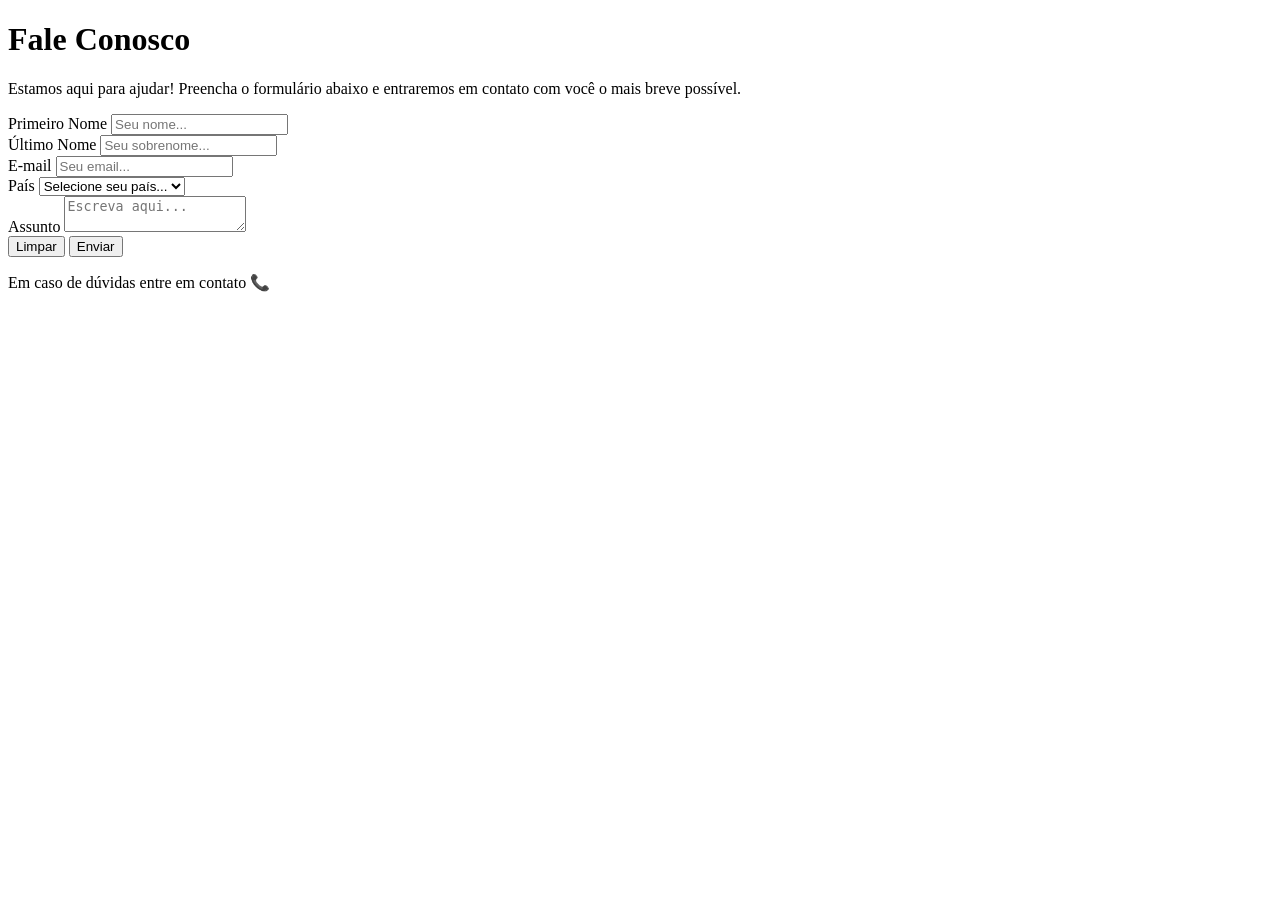
==== forms/form-fale-conosco-flex.html @ ec852b4c "lab_09" ====
<!DOCTYPE html>
<html lang="pt-BR">
  <head>
    <meta charset="UTF-8" />
    <meta name="viewport" content="width=device-width, initial-scale=1.0" />
    <title>Fale Conosco</title>
  </head>
  <body>
    <main class="container">
      <header>
        <h1>Fale Conosco</h1>
        <p>
          Estamos aqui para ajudar! Preencha o formulário abaixo e entraremos em
          contato com você o mais breve possível.
        </p>
      </header>
      <form action="#">
        <div class="form-group">
          <label for="name">Primeiro Nome</label>
          <input
            type="text"
            id="name"
            name="name"
            placeholder="Seu nome..."
            required
            maxlength="40"
            minlength="2"
          />
        </div>
        <div class="form-group">
          <label for="last_name">Último Nome</label>
          <input
            type="text"
            id="last_name"
            name="last_name"
            placeholder="Seu sobrenome..."
            required
            maxlength="60"
            minlength="2"
          />
        </div>
        <div class="form-group">
          <label for="email">E-mail</label>
          <input 
            type="email" 
            name="email" 
            id="email" 
            placeholder="Seu email..."
            required
            maxlength="30"
          />
        </div>
        <div class="form-group">
            <label for="pais">País</label>
            <select name="pais" id="pais" required>
                <option disabled selected>Selecione seu país...</option>
                <option value="brasil">Brasil</option>
                <option value="portugal">Portugal</option>
                <option value="angola">Angola</option>
                <option value="moçambique">Moçambique</option>
            </select>
        </div>
        <div class="form-group">
            <label for="message">Assunto</label>
            <textarea
                name="message"
                id="message"
                placeholder="Escreva aqui..."
                required
                maxlength="500"                
            ></textarea>
        </div>
        <div class="btn-container">
            <input type="reset" value="Limpar">
            <input type="submit" value="Enviar">
        </div>
      </form>
      <footer class="footer-contact">
        <p>Em caso de dúvidas entre em contato 📞</p>
      </footer>
    </main>
  </body>
</html>
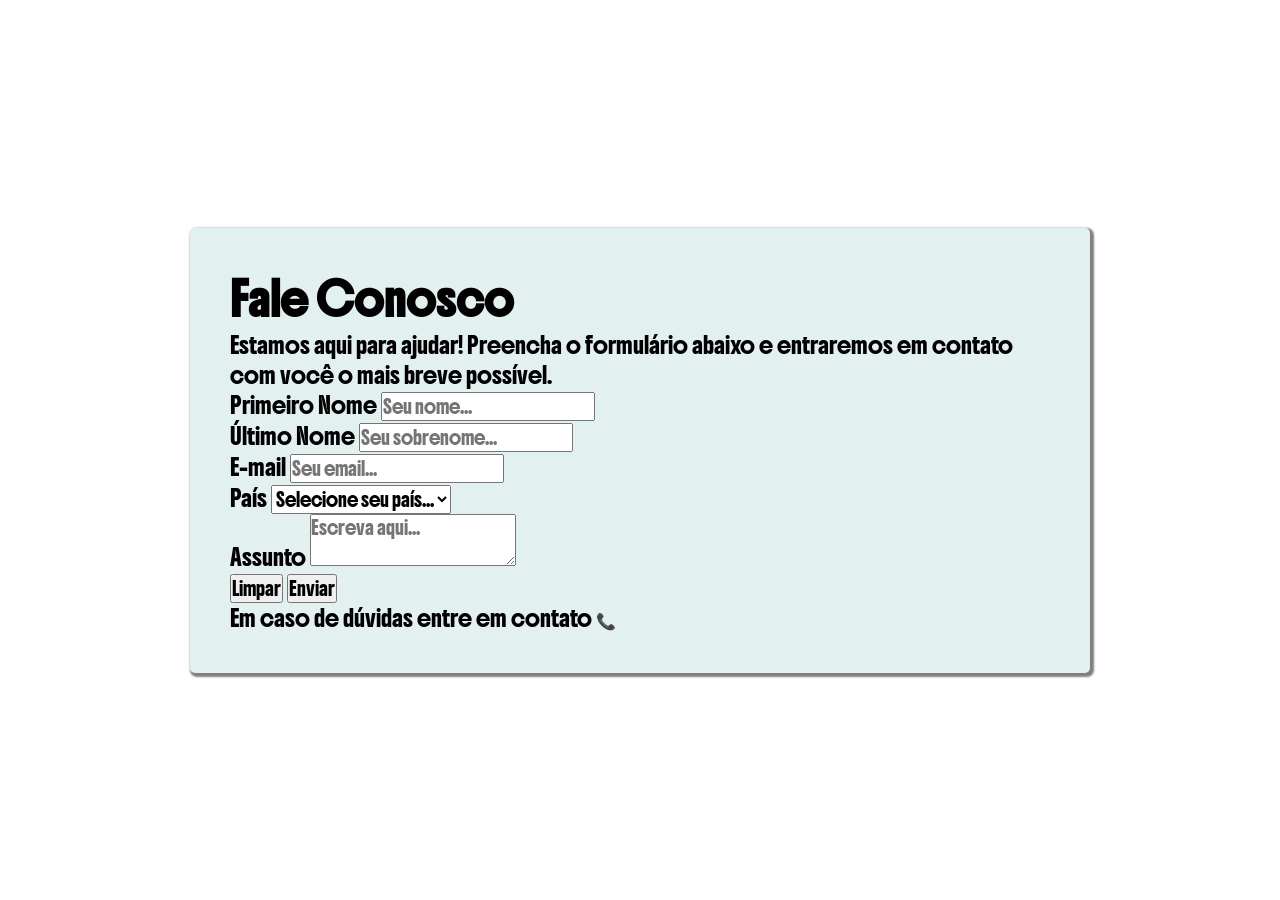
==== commit ca6dd2a4: "LAB 10- estilizacao form" ====
--- a/forms/form-fale-conosco-flex.html
+++ b/forms/form-fale-conosco-flex.html
@@ -3,6 +3,13 @@
   <head>
     <meta charset="UTF-8" />
     <meta name="viewport" content="width=device-width, initial-scale=1.0" />
+    <link rel="preconnect" href="https://fonts.googleapis.com" />
+    <link rel="preconnect" href="https://fonts.gstatic.com" crossorigin />
+    <link
+      href="https://fonts.googleapis.com/css2?family=Boldonse&display=swap"
+      rel="stylesheet"
+    />
+    <link rel="stylesheet" href="css/fale-conosco.css">
     <title>Fale Conosco</title>
   </head>
   <body>
@@ -41,38 +48,38 @@
         </div>
         <div class="form-group">
           <label for="email">E-mail</label>
-          <input 
-            type="email" 
-            name="email" 
-            id="email" 
+          <input
+            type="email"
+            name="email"
+            id="email"
             placeholder="Seu email..."
             required
             maxlength="30"
           />
         </div>
         <div class="form-group">
-            <label for="pais">País</label>
-            <select name="pais" id="pais" required>
-                <option disabled selected>Selecione seu país...</option>
-                <option value="brasil">Brasil</option>
-                <option value="portugal">Portugal</option>
-                <option value="angola">Angola</option>
-                <option value="moçambique">Moçambique</option>
-            </select>
+          <label for="pais">País</label>
+          <select name="pais" id="pais" required>
+            <option value="" disabled selected>Selecione seu país...</option>
+            <option value="brasil">Brasil</option>
+            <option value="portugal">Portugal</option>
+            <option value="angola">Angola</option>
+            <option value="moçambique">Moçambique</option>
+          </select>
         </div>
         <div class="form-group">
-            <label for="message">Assunto</label>
-            <textarea
-                name="message"
-                id="message"
-                placeholder="Escreva aqui..."
-                required
-                maxlength="500"                
-            ></textarea>
+          <label for="message">Assunto</label>
+          <textarea
+            name="message"
+            id="message"
+            placeholder="Escreva aqui..."
+            required
+            maxlength="500"
+          ></textarea>
         </div>
         <div class="btn-container">
-            <input type="reset" value="Limpar">
-            <input type="submit" value="Enviar">
+          <input type="reset" value="Limpar" />
+          <input type="submit" value="Enviar" />
         </div>
       </form>
       <footer class="footer-contact">
--- a/forms/css/fale-conosco.css
+++ b/forms/css/fale-conosco.css
@@ -0,0 +1,24 @@
+* {
+    margin: 0;
+    padding: 0;
+    box-sizing: border-box;
+    text-decoration: none; 
+    font-family: "Boldonse", system-ui;   
+}
+
+body {
+    display: flex;
+    justify-content: center;
+    align-items: center;
+    min-height: 100vh;
+    padding: 20px;
+}
+
+.container {
+    background-color: #e3f0f0;
+    padding: 40px;
+    border-radius: 5px;
+    width: 100%;
+    max-width: 900px;
+    box-shadow: 2px 2px 2px 2px rgba(0, 0, 0, 0.5);
+}
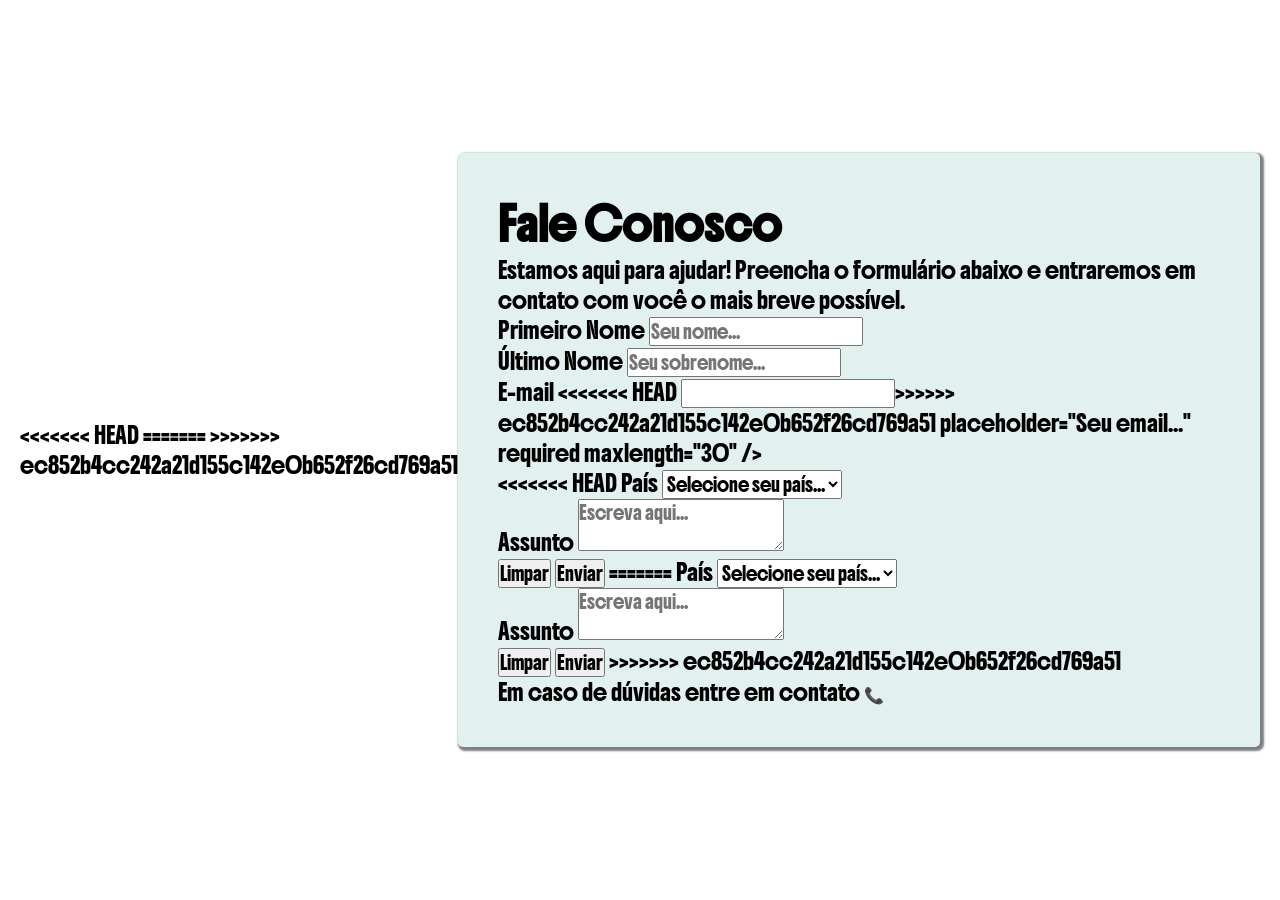
==== commit 40d26e67: "lab 10-1 estilizacao form" ====
--- a/forms/form-fale-conosco-flex.html
+++ b/forms/form-fale-conosco-flex.html
@@ -3,6 +3,7 @@
   <head>
     <meta charset="UTF-8" />
     <meta name="viewport" content="width=device-width, initial-scale=1.0" />
+<<<<<<< HEAD
     <link rel="preconnect" href="https://fonts.googleapis.com" />
     <link rel="preconnect" href="https://fonts.gstatic.com" crossorigin />
     <link
@@ -10,6 +11,8 @@
       rel="stylesheet"
     />
     <link rel="stylesheet" href="css/fale-conosco.css">
+=======
+>>>>>>> ec852b4cc242a21d155c142e0b652f26cd769a51
     <title>Fale Conosco</title>
   </head>
   <body>
@@ -48,16 +51,24 @@
         </div>
         <div class="form-group">
           <label for="email">E-mail</label>
+<<<<<<< HEAD
           <input
             type="email"
             name="email"
             id="email"
+=======
+          <input 
+            type="email" 
+            name="email" 
+            id="email" 
+>>>>>>> ec852b4cc242a21d155c142e0b652f26cd769a51
             placeholder="Seu email..."
             required
             maxlength="30"
           />
         </div>
         <div class="form-group">
+<<<<<<< HEAD
           <label for="pais">País</label>
           <select name="pais" id="pais" required>
             <option value="" disabled selected>Selecione seu país...</option>
@@ -80,6 +91,30 @@
         <div class="btn-container">
           <input type="reset" value="Limpar" />
           <input type="submit" value="Enviar" />
+=======
+            <label for="pais">País</label>
+            <select name="pais" id="pais" required>
+                <option disabled selected>Selecione seu país...</option>
+                <option value="brasil">Brasil</option>
+                <option value="portugal">Portugal</option>
+                <option value="angola">Angola</option>
+                <option value="moçambique">Moçambique</option>
+            </select>
+        </div>
+        <div class="form-group">
+            <label for="message">Assunto</label>
+            <textarea
+                name="message"
+                id="message"
+                placeholder="Escreva aqui..."
+                required
+                maxlength="500"                
+            ></textarea>
+        </div>
+        <div class="btn-container">
+            <input type="reset" value="Limpar">
+            <input type="submit" value="Enviar">
+>>>>>>> ec852b4cc242a21d155c142e0b652f26cd769a51
         </div>
       </form>
       <footer class="footer-contact">
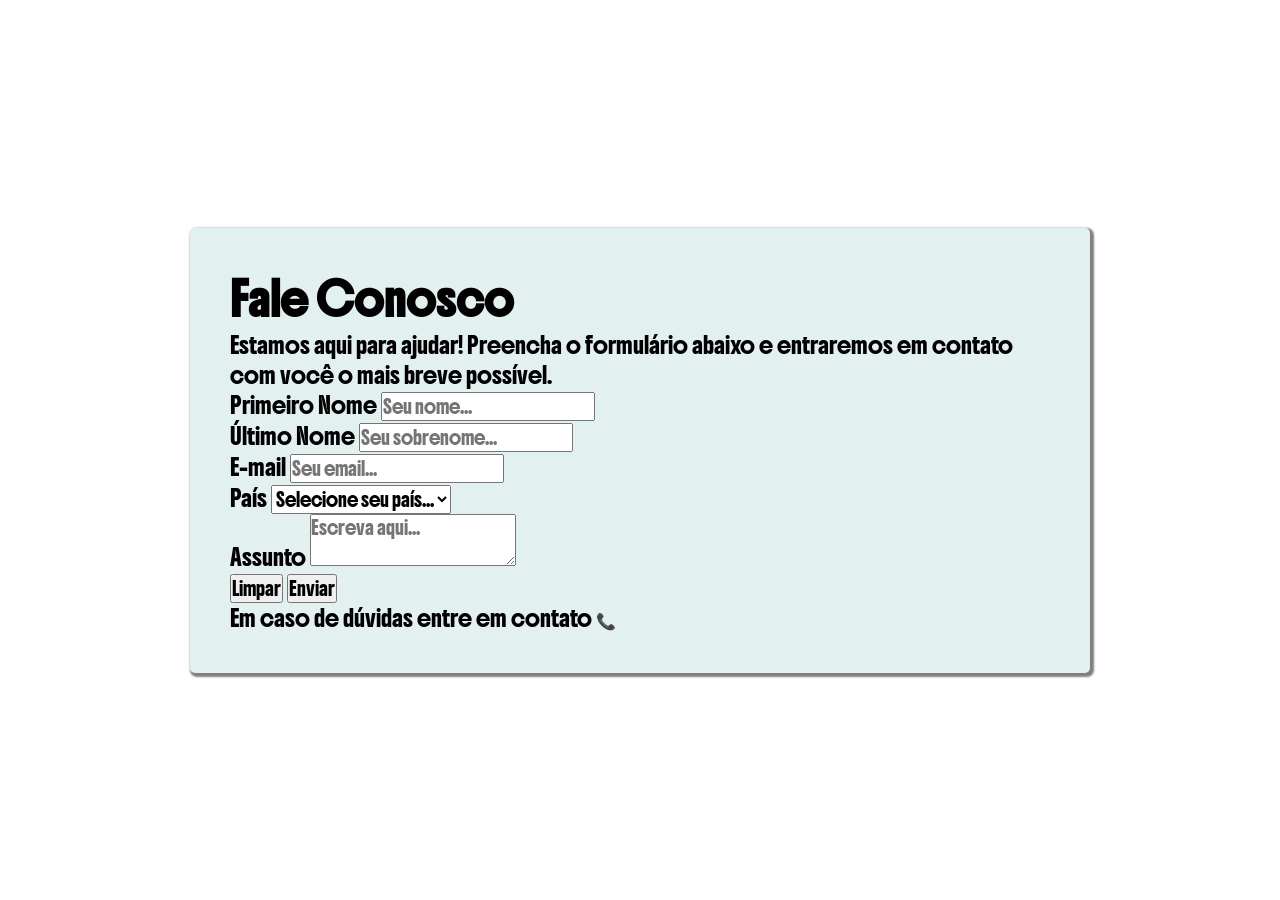
==== commit 4f37dd2b: "lab 10-2 estilizacao form" ====
--- a/forms/form-fale-conosco-flex.html
+++ b/forms/form-fale-conosco-flex.html
@@ -3,7 +3,6 @@
   <head>
     <meta charset="UTF-8" />
     <meta name="viewport" content="width=device-width, initial-scale=1.0" />
-<<<<<<< HEAD
     <link rel="preconnect" href="https://fonts.googleapis.com" />
     <link rel="preconnect" href="https://fonts.gstatic.com" crossorigin />
     <link
@@ -11,8 +10,6 @@
       rel="stylesheet"
     />
     <link rel="stylesheet" href="css/fale-conosco.css">
-=======
->>>>>>> ec852b4cc242a21d155c142e0b652f26cd769a51
     <title>Fale Conosco</title>
   </head>
   <body>
@@ -51,24 +48,16 @@
         </div>
         <div class="form-group">
           <label for="email">E-mail</label>
-<<<<<<< HEAD
           <input
             type="email"
             name="email"
             id="email"
-=======
-          <input 
-            type="email" 
-            name="email" 
-            id="email" 
->>>>>>> ec852b4cc242a21d155c142e0b652f26cd769a51
             placeholder="Seu email..."
             required
             maxlength="30"
           />
         </div>
         <div class="form-group">
-<<<<<<< HEAD
           <label for="pais">País</label>
           <select name="pais" id="pais" required>
             <option value="" disabled selected>Selecione seu país...</option>
@@ -91,30 +80,6 @@
         <div class="btn-container">
           <input type="reset" value="Limpar" />
           <input type="submit" value="Enviar" />
-=======
-            <label for="pais">País</label>
-            <select name="pais" id="pais" required>
-                <option disabled selected>Selecione seu país...</option>
-                <option value="brasil">Brasil</option>
-                <option value="portugal">Portugal</option>
-                <option value="angola">Angola</option>
-                <option value="moçambique">Moçambique</option>
-            </select>
-        </div>
-        <div class="form-group">
-            <label for="message">Assunto</label>
-            <textarea
-                name="message"
-                id="message"
-                placeholder="Escreva aqui..."
-                required
-                maxlength="500"                
-            ></textarea>
-        </div>
-        <div class="btn-container">
-            <input type="reset" value="Limpar">
-            <input type="submit" value="Enviar">
->>>>>>> ec852b4cc242a21d155c142e0b652f26cd769a51
         </div>
       </form>
       <footer class="footer-contact">
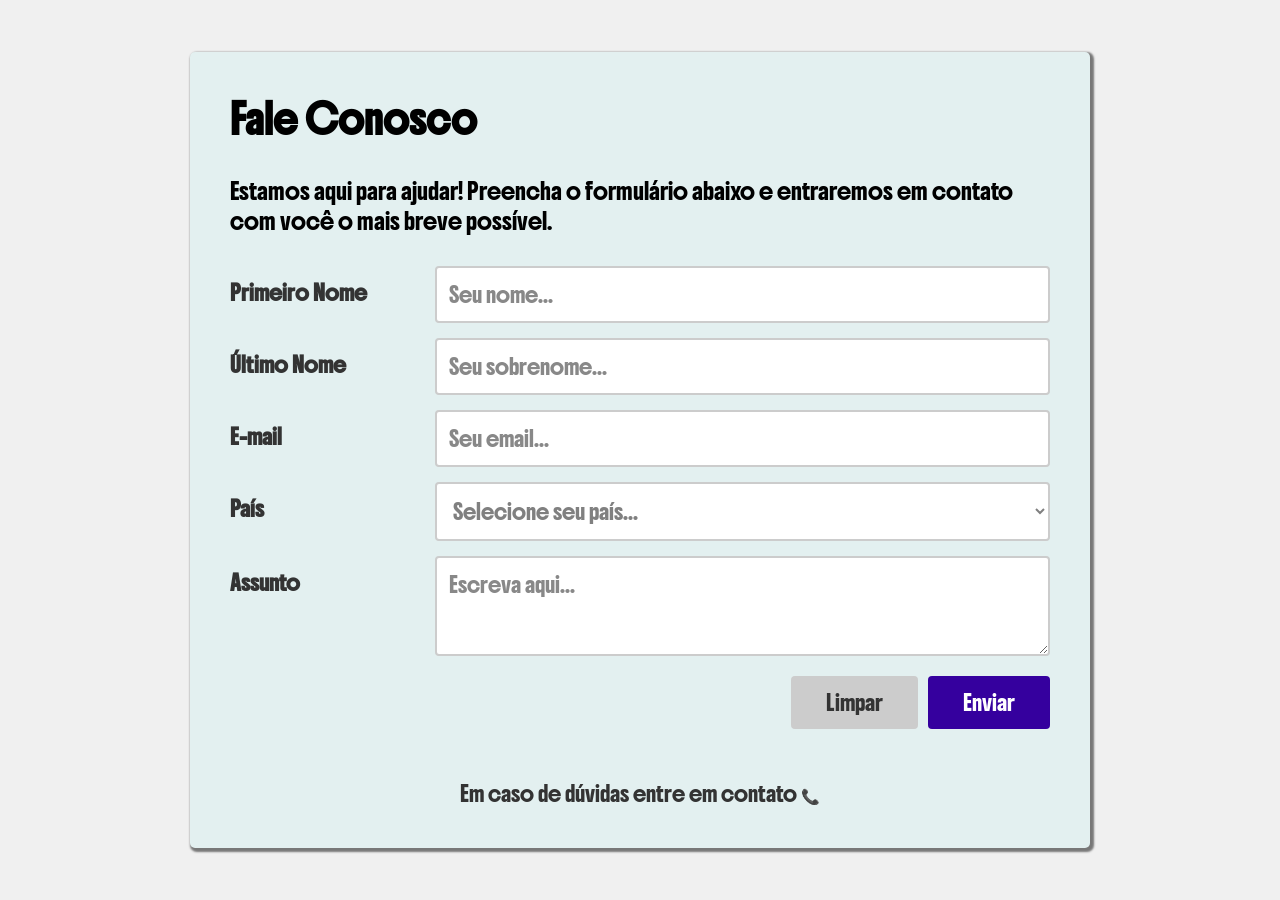
==== commit b8438265: "lab 11 form final" ====
--- a/forms/form-fale-conosco-flex.html
+++ b/forms/form-fale-conosco-flex.html
@@ -21,7 +21,7 @@
           contato com você o mais breve possível.
         </p>
       </header>
-      <form action="#">
+      <form action="./send-message.html" method="get">
         <div class="form-group">
           <label for="name">Primeiro Nome</label>
           <input
--- a/forms/css/fale-conosco.css
+++ b/forms/css/fale-conosco.css
@@ -7,6 +7,7 @@
 }
 
 body {
+    background-color: #f0f0f0;
     display: flex;
     justify-content: center;
     align-items: center;
@@ -21,4 +22,93 @@
     width: 100%;
     max-width: 900px;
     box-shadow: 2px 2px 2px 2px rgba(0, 0, 0, 0.5);
-}+}
+
+header {
+    margin-bottom: 30px;
+}
+
+header h1 {
+   font-size: 28px;
+   margin-bottom: 30px;
+}
+
+.form-group {
+    display: flex;
+    margin-bottom: 15px;
+    align-items: flex-start;
+}
+
+label {
+    width: 25%;
+    padding: 12px 12px 12px 0;
+    display: inline-block;
+    color: #333;
+    font-size: 15px;
+    font-weight: bold;
+}
+
+input[type="text"],
+input[type="email"],
+select,
+textarea {
+    width: 75%;
+    color: gray;
+    padding: 12px;
+    border: 2px solid #ccc;
+    border-radius: 4px;
+    background-color: #fff;
+    font-size: 15px;
+    resize: vertical;
+}
+
+textarea {
+    min-height: 100px;
+}
+
+input::placeholder,
+textarea::placeholder {
+    color: #888;
+}
+
+.btn-container{
+    display: flex;
+    justify-content: flex-end; 
+    margin-top: 20px;
+}
+
+input[type=submit] {
+    background-color: #35009e;
+    color: white;
+    padding: 12px 35px;
+    border: none;
+    border-radius: 4px;
+    font-size: 15px;
+    cursor: pointer;
+}
+
+input[type=submit]:hover {
+    background-color: #2a0075;
+}
+
+input[type=reset]{
+    background-color: #ccc;
+    color: #333;
+    padding: 12px 35px;
+    border:none;
+    border-radius: 4px;
+    font-size: 15px;
+    cursor: pointer;
+    margin-right: 10px;
+}
+
+input[type=reset]:hover {
+    background-color: #bbb;
+}
+
+.footer-contact{
+    margin-top: 50px;
+    text-align: center;
+    color: #333;
+    font-size: 15px;
+}
